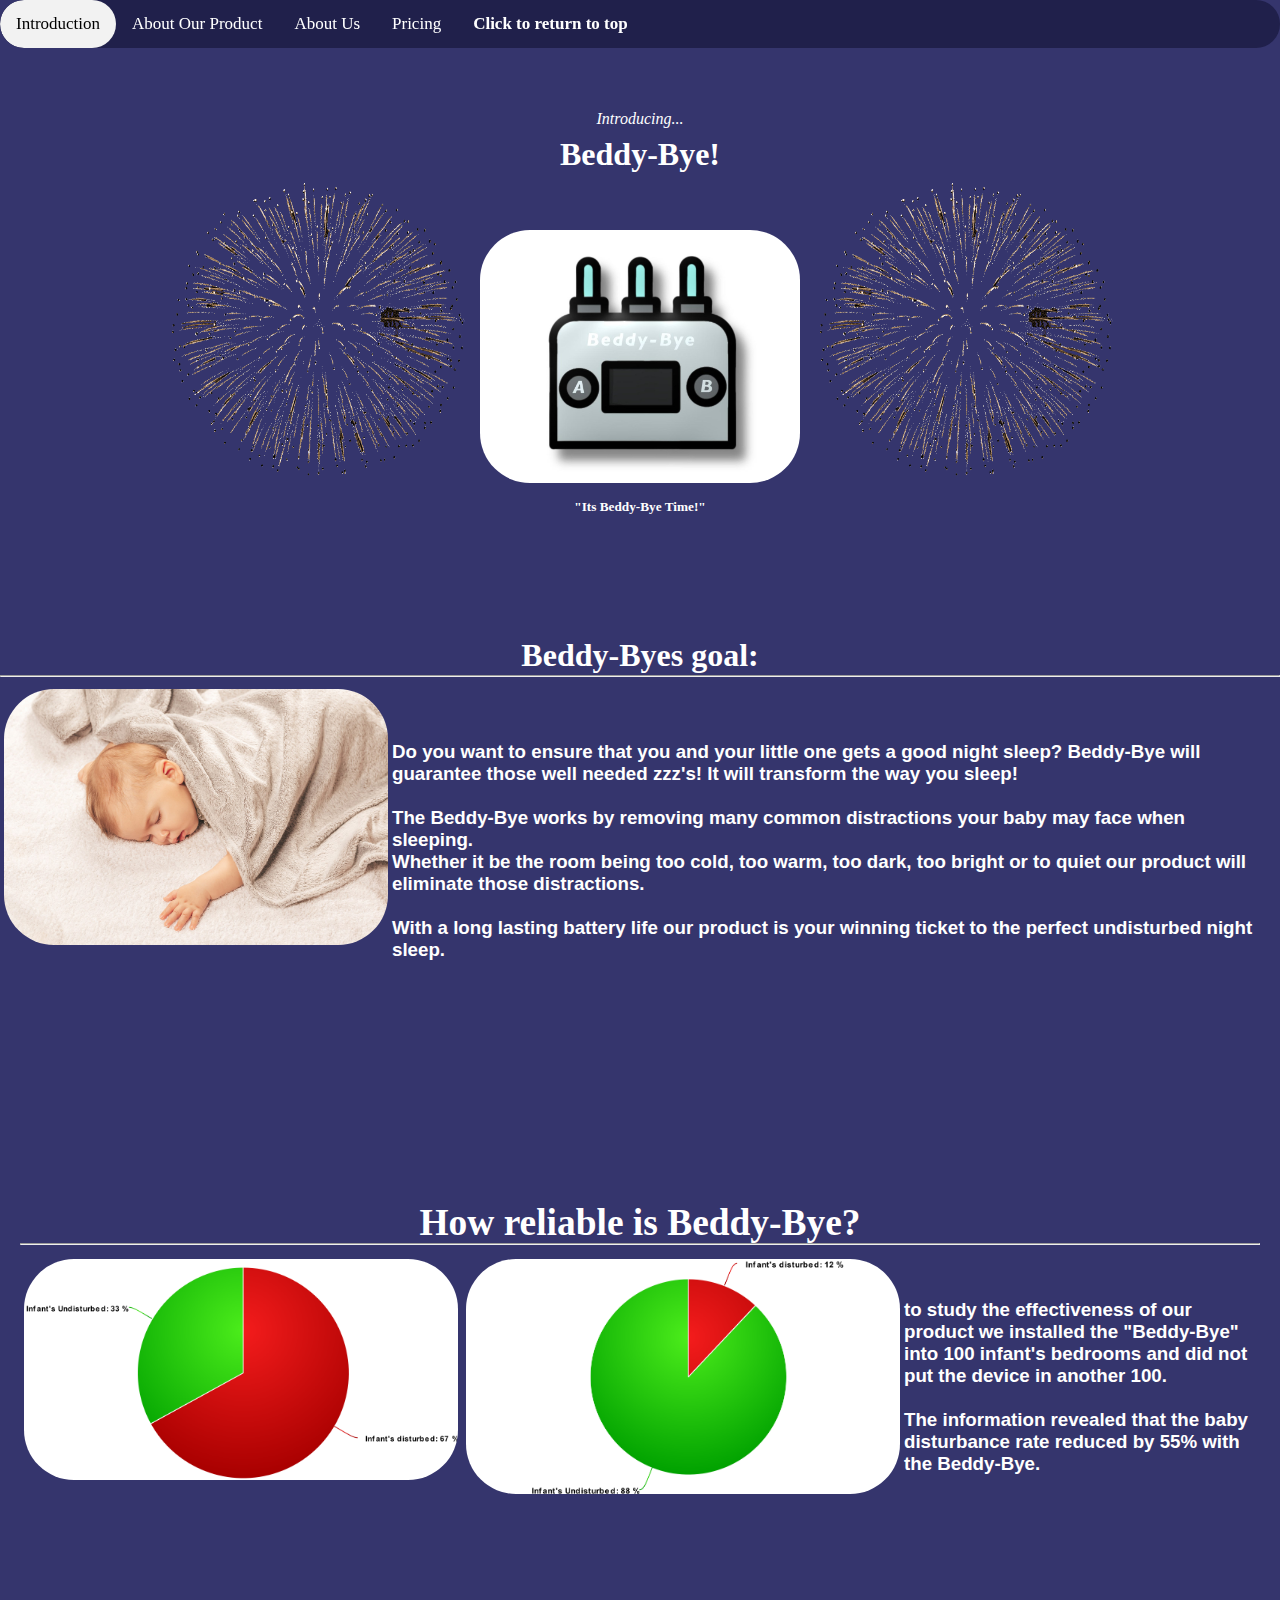
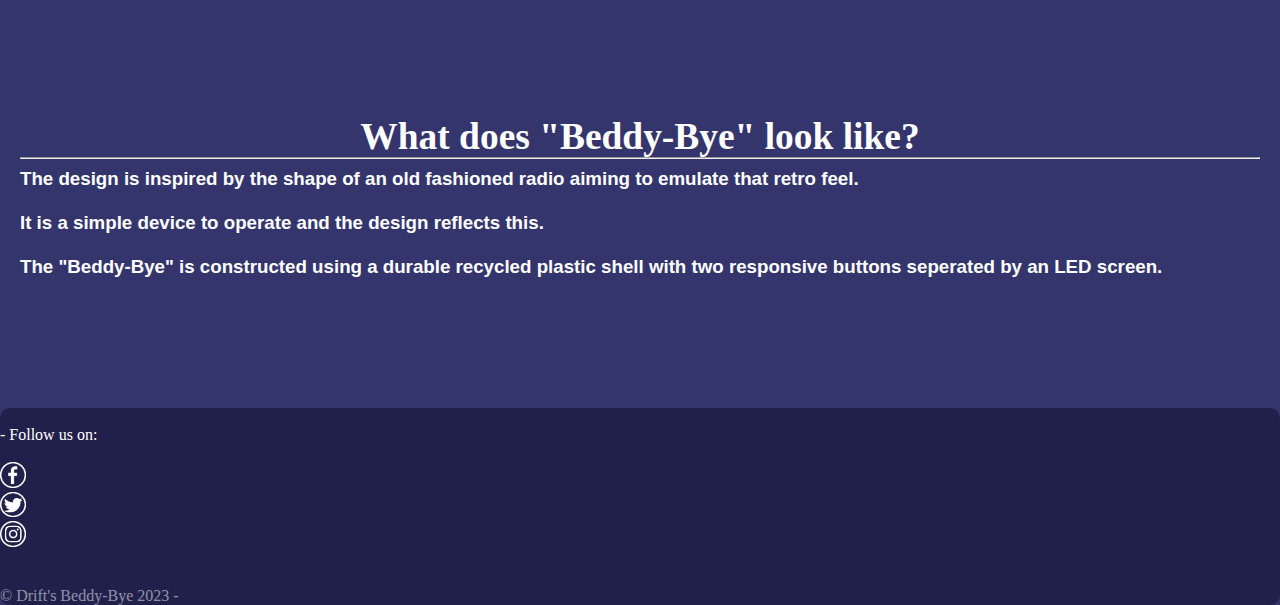
==== index.html @ bd8c77e2 "fixed capitalisation :)" ====
<!DOCTYPE html>
<!--    
    Beddy-Bye Product Website   
-->
<html lang="en">
    <head>
        <meta charset = "utf-8"/>
        <meta name = "description"  content = "This is an example"/>
        <meta name = "keywords"     content = "html5, test webpage"/>

        <title>My Website</title>
        
        <style>

        </style>
        
        <link rel="stylesheet" href="style/stylus.css">
    </head>

    <body>

        <header>

            <!--Navigation Bar-->
            <div class="navbar">
                    <a id="onPage" href="index.html">Introduction</a>
                    <a href="index_2.html">About Our Product</a>
                    <a href="index_3.html">About Us</a>
                    <a href="index_4.html">Pricing</a>
                    <b><a href="#Return to top">Click to return to top</a></b>
            </div>

            <!--Navigation Bar "Return To Top brings user to this point"-->
            <h1 id="Return to top"></h1>

        </header>

        <main>

            <br /><br /><br />

            <center>
                <p>
                    <Italic>Introducing...</Italic>
                    <h1>Beddy-Bye!</h1>
                </p>
                <img id="image" src="images/Fireworks.gif" width="25%">     <img id="image" src="images/Product.jpg" width="25%">       <img id="image" src="images/Fireworks.gif" width="25%">

                <h5>"Its Beddy-Bye Time!"</h5>

                <br /><br /><br /><br /><br /><br />

                <h1><b>Beddy-Byes goal:</b></h1>

            </center>

            <hr />

            <img id="Image_In_Line" src="images/Baby_Asleep.jpg" width="30%">

            <br /><br />

            <h3>
                Do you want to ensure that you and your little one gets a good night sleep? Beddy-Bye will guarantee those well needed zzz's! It will transform the way you sleep!

                <br /> <br />

                The Beddy-Bye works by removing many common distractions your baby may face when sleeping. <br /> Whether it be the room being too cold, too warm, too dark, too bright or to quiet our product will eliminate those distractions.

                <br /> <br />

                With a long lasting battery life our product is your winning ticket to the perfect undisturbed night sleep.

                <br /> <br /> <br /> <br /> <br /> <br /> <br /><br /><br /><br /><br /><br />


                <center>
                    <h1><b>How reliable is Beddy-Bye?</b></h1>
                </center>

                <hr />

                <img id="Image_In_Line" src="images/pieChart without BB.png" width="35%"> <img id="Image_In_Line" src="images/pieChart with BB.png" width="35%">

                <br /> <br />

                to study the effectiveness of our product we installed the "Beddy-Bye" into 100 infant's bedrooms and did not put the device in another 100.

                <br /> <br />

                The information revealed that the baby disturbance rate reduced by 55% with the Beddy-Bye.

                <br /> <br /> <br /> <br /> <br /> <br /> <br /><br /><br /><br /><br /><br />

                <center>
                    <h1>What does "Beddy-Bye" look like?</h1>
                </center>

                <hr />

                The design is inspired by the shape of an old fashioned radio aiming to emulate that retro feel.
                <br /> <br />
                It is a simple device to operate and the design reflects this.
                <br /> <br />
                The "Beddy-Bye" is constructed using a durable recycled plastic shell with two responsive buttons seperated by an LED screen.

                <br /><br /><br /><br /><br /><br />

            </h3>

        </main>

        <footer>
            <br />
            <FooterText>
                - Follow us on:

                <br /><br />

                <a href="https://facebook.com/"><div title="Facebook"> <img src="images/Facebook_Icon.png" width="2%"> </div> </a>
                <a href="https://Twitter.com/"><div title="Twitter"> <img src="images/Twitter_Icon.png" width="2%"> </div> </a>
                <a href="https://Instagram.com/"><div title="Instagram"> <img src="images/Instagram_Icon.png" width="2%"> </div> </a>
            </FooterText>

            <br /> <br />

            <FooterText id="copyright">&copy; Drift's Beddy-Bye 2023 -</FooterText>
        </footer>

    </body>
</html>
---- style/stylus.css ----
/***************************************************/
/* General */
/***************************************************/

body {
    background-color: #35356d;
    display: block;
    margin: 0px;
}       /* The background of the website. */

h1 {
    color: white;
    line-height: 0px;
    margin: 10px;
    padding: 10px;
    font-family: Bahnschrift;
}       /* Mainly used for titles */

h3 {
    color: white;
    margin: 10px;
    padding: 10px;
    font-family: Arial;
}       /* Majority of content is written in this font size */

h5 {
    color: white;
    line-height: 0px;
    margin: 10px;
    padding: 10px;
    font-family: Bahnschrift;
}       /* For very small text */

#image {
    border-radius: 50px;
}       /* Used on images to make the borders softer*/

/***************************************************/
/* Footer */
/***************************************************/

FooterText {
    color: white;
}       /* Colour of the text in the footer */

footer {
    background-color: #20204b;
    border-radius: 10px;

}       /* The footer's background colour and style */

#copyright {
    color: white;
    opacity: 50%;
}       /* Prints a copyright logo on the site */

/***************************************************/
/* Navigation Bar */
/***************************************************/

.navbar {
    overflow: hidden;
    background-color: #20204b;
    position: fixed;
    top: 0;
    width: 100%;
    border-radius: 25px;
    z-index: 1;
}       /* Navigation bar's background that holds links to different pages of the website. */

.navbar a {
        float: left;
        display: block;
        color: #f2f2f2;
        padding: 14px 16px;
        text-decoration: none;
        font-size: 17px;
        border-radius: 50px;
    }       /* Allows the text in the nav bar to be presented more neatly. */

.navbar a:hover {
            background: #060636;
            color: #f2f2f2;
            border-radius: 50px;
        }       /* When the mouse hovers over a link in the Nav Bar it darkens the link showing it can be clicked. */

#onPage {
    background: #f2f2f2;
    color: black;
}       /* Used to show what page the user is on by surrounding the link in the nav bar in a white box. */

/***************************************************/
/* Other */
/***************************************************/

a:link, a:visited{

    color: white;

}       /* Allows links to appear white */

#Image_In_Line {
    margin: 4px;
    float: left;
    border-radius: 50px;
}       /* Allows an image to be on the same line as text */

Italic {
    color: white;
    font-style: italic;
    line-height: 2px;
    margin: 10px;
    padding: 10px;
}       /* Used to make text in italics */
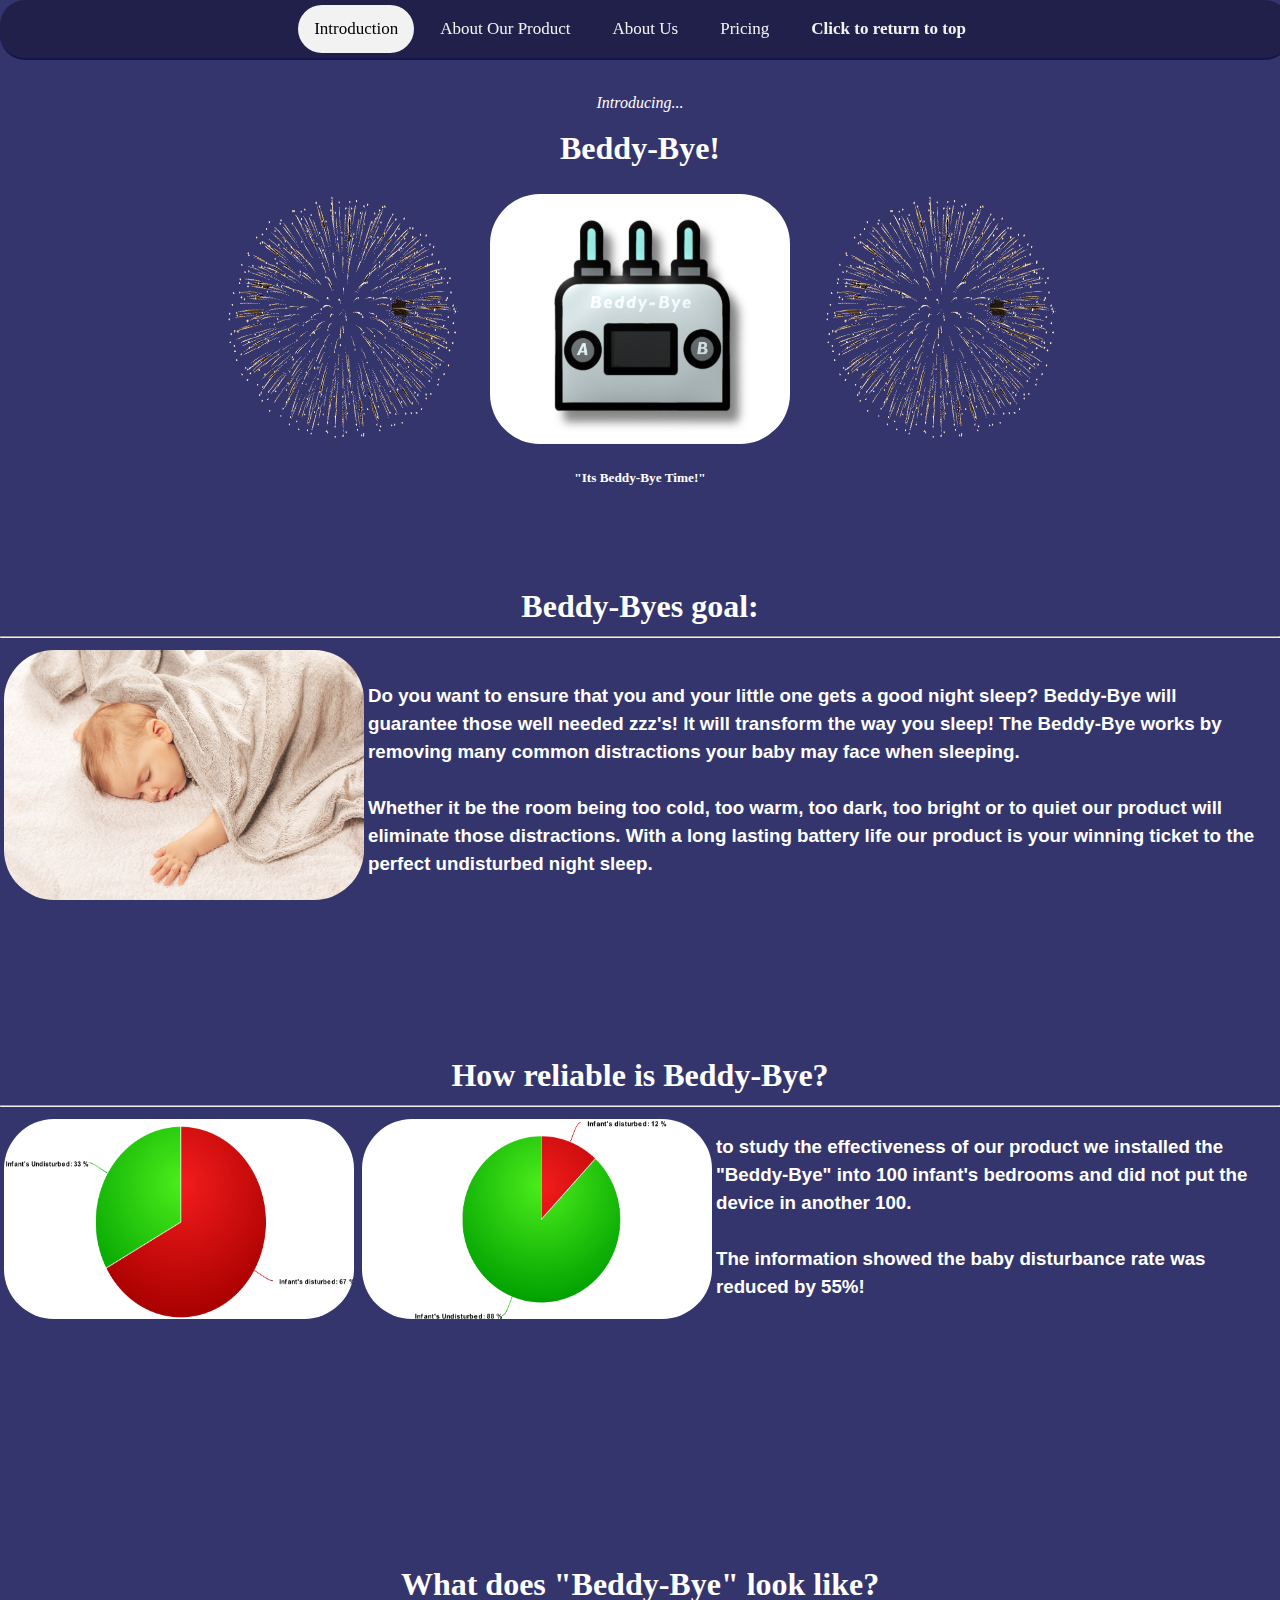
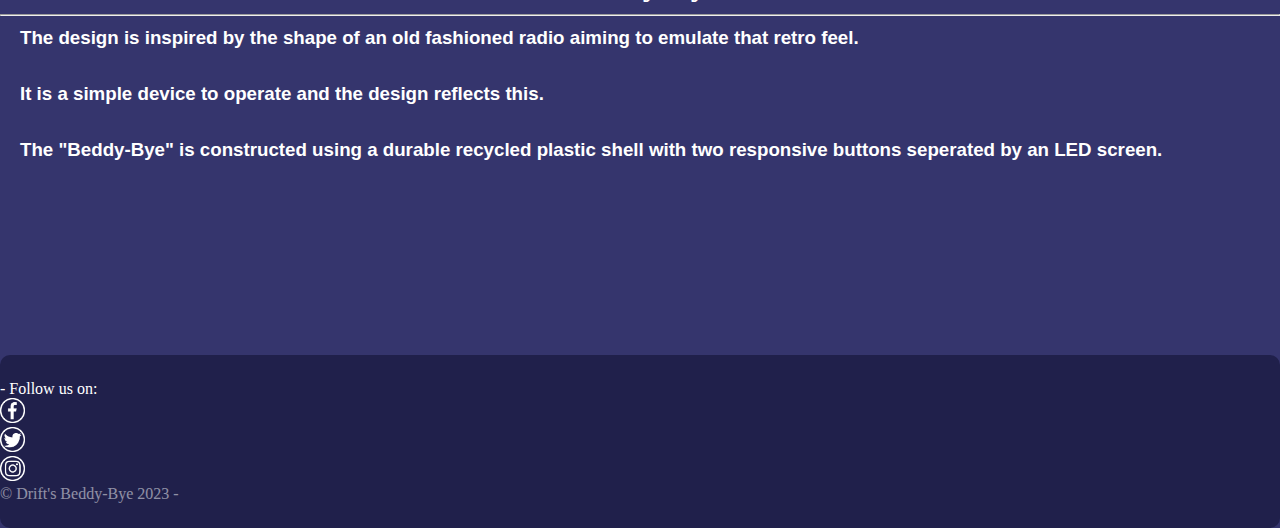
==== commit 9c8fb978: "OMEGA CHANGES" ====
--- a/index.html
+++ b/index.html
@@ -3,23 +3,59 @@
     Beddy-Bye Product Website   
 -->
 <html lang="en">
-    <head>
-        <meta charset = "utf-8"/>
-        <meta name = "description"  content = "This is an example"/>
-        <meta name = "keywords"     content = "html5, test webpage"/>
-
-        <title>My Website</title>
-        
-        <style>
-
-        </style>
-        
-        <link rel="stylesheet" href="style/stylus.css">
-    </head>
+<head>
+
+
+
+    <meta charset="utf-8" />
+    <meta name="viewport" content="width=device-width, initial-scale=1.0" />
+    <meta name="keywords" content="html5, Beddy-Bye" />
+
+
+
+
+    <title>Beddy-Bye Official Website</title>
+
+
+
+
+    <style>
+
+        #Image_In_Line {
+            margin: 4px;
+            float: left;
+            border-radius: 50px;
+        }
+        /* Allows an image to be on the same line as text */
+
+        Italic {
+            color: white;
+            font-style: italic;
+            line-height: 2px;
+            margin: 10px;
+            padding: 10px;
+        }
+        /* Used to make text in italics */
+
+    </style>
+
+
+
+    <link rel="stylesheet" href="style/stylus.css">
+
+    <link rel="icon" href="images/favicon_io/favicon.ico">
+
+</head>
+
+
 
     <body>
 
+
+
         <header>
+
+
 
             <!--Navigation Bar-->
             <div class="navbar">
@@ -33,99 +69,167 @@
             <!--Navigation Bar "Return To Top brings user to this point"-->
             <h1 id="Return to top"></h1>
 
+
+
         </header>
 
+
+
         <main>
 
-            <br /><br /><br />
+
 
             <center>
+
+
+
+                <br />
+
+
+
                 <p>
                     <Italic>Introducing...</Italic>
+
                     <h1>Beddy-Bye!</h1>
                 </p>
-                <img id="image" src="images/Fireworks.gif" width="25%">     <img id="image" src="images/Product.jpg" width="25%">       <img id="image" src="images/Fireworks.gif" width="25%">
+
+            
+
+                <img id="image" src="images/Fireworks.gif" style="width:250px;height:250px;">     <img id="image" src="images/Product.jpg" style="width:300px;height:250px;">       <img id="image" src="images/Fireworks.gif" style="width:250px;height:250px;">
+
+
 
                 <h5>"Its Beddy-Bye Time!"</h5>
 
-                <br /><br /><br /><br /><br /><br />
+
+
+            </center>
+
+
+
+            <br /><br /><br /><br />
+
+
+
+            <p>
+
+
 
                 <h1><b>Beddy-Byes goal:</b></h1>
 
-            </center>
-
-            <hr />
-
-            <img id="Image_In_Line" src="images/Baby_Asleep.jpg" width="30%">
-
-            <br /><br />
-
-            <h3>
-                Do you want to ensure that you and your little one gets a good night sleep? Beddy-Bye will guarantee those well needed zzz's! It will transform the way you sleep!
+
+
+                <hr />
+
+
+
+                <img id="Image_In_Line" src="images/Baby_Asleep.jpg" style="width:360px;height:250px;">
+
+
+
+                <br /><br />
+
+
+
+                <h3>
+                
+                    Do you want to ensure that you and your little one gets a good night sleep? Beddy-Bye will guarantee those well needed zzz's! It will transform the way you sleep!
+
+
+                    The Beddy-Bye works by removing many common distractions your baby may face when sleeping. <br /><br /> Whether it be the room being too cold, too warm, too dark, too bright or to quiet our product will eliminate those distractions.
+
+
+                    With a long lasting battery life our product is your winning ticket to the perfect undisturbed night sleep.
+
+
+
+            </h3></p>
+
+
+
+            <br /><br /><br /><br /><br /><br /><br /><br />
+
+
+
+                <p>
+
+                     <h1><b>How reliable is Beddy-Bye?</b></h1>
+
+                <hr />
+
+
+
+                <img id="Image_In_Line" src="images/pieChart without BB.png" style="width:350px;height:200px;"> <img id="Image_In_Line" src="images/pieChart with BB.png" style="width:350px;height:200px;">
+
+
+
+                <br />
+
+
+
+                <h3>
+
+                to study the effectiveness of our product we installed the "Beddy-Bye" into 100 infant's bedrooms and did not put the device in another 100.
 
                 <br /> <br />
 
-                The Beddy-Bye works by removing many common distractions your baby may face when sleeping. <br /> Whether it be the room being too cold, too warm, too dark, too bright or to quiet our product will eliminate those distractions.
+                The information showed the baby disturbance rate was reduced by 55%!
 
                 <br /> <br />
 
-                With a long lasting battery life our product is your winning ticket to the perfect undisturbed night sleep.
-
-                <br /> <br /> <br /> <br /> <br /> <br /> <br /><br /><br /><br /><br /><br />
-
-
-                <center>
-                    <h1><b>How reliable is Beddy-Bye?</b></h1>
-                </center>
-
-                <hr />
-
-                <img id="Image_In_Line" src="images/pieChart without BB.png" width="35%"> <img id="Image_In_Line" src="images/pieChart with BB.png" width="35%">
-
-                <br /> <br />
-
-                to study the effectiveness of our product we installed the "Beddy-Bye" into 100 infant's bedrooms and did not put the device in another 100.
-
-                <br /> <br />
-
-                The information revealed that the baby disturbance rate reduced by 55% with the Beddy-Bye.
-
-                <br /> <br /> <br /> <br /> <br /> <br /> <br /><br /><br /><br /><br /><br />
+                <br /><br /><br /><br /><br /><br /><br /><br />
+
+                </h3>
+
+
 
                 <center>
                     <h1>What does "Beddy-Bye" look like?</h1>
                 </center>
+                
+                
 
                 <hr />
 
-                The design is inspired by the shape of an old fashioned radio aiming to emulate that retro feel.
-                <br /> <br />
-                It is a simple device to operate and the design reflects this.
-                <br /> <br />
-                The "Beddy-Bye" is constructed using a durable recycled plastic shell with two responsive buttons seperated by an LED screen.
-
-                <br /><br /><br /><br /><br /><br />
-
-            </h3>
+
+
+                <h3>
+
+                    The design is inspired by the shape of an old fashioned radio aiming to emulate that retro feel.
+                    <br /> <br />
+                    It is a simple device to operate and the design reflects this.
+                    <br /> <br />
+                    The "Beddy-Bye" is constructed using a durable recycled plastic shell with two responsive buttons seperated by an LED screen.
+
+                    <br /><br /><br /><br /><br /><br />
+
+                </h3></p>
+
+
 
         </main>
 
         <footer>
-            <br />
+
+
+
             <FooterText>
                 - Follow us on:
 
-                <br /><br />
-
-                <a href="https://facebook.com/"><div title="Facebook"> <img src="images/Facebook_Icon.png" width="2%"> </div> </a>
-                <a href="https://Twitter.com/"><div title="Twitter"> <img src="images/Twitter_Icon.png" width="2%"> </div> </a>
-                <a href="https://Instagram.com/"><div title="Instagram"> <img src="images/Instagram_Icon.png" width="2%"> </div> </a>
+
+                <a href="https://facebook.com/"><div title="Facebook"> <img src="images/Facebook_Icon.png" style="width:25px;height:25px;"> </div> </a>
+                <a href="https://Twitter.com/"><div title="Twitter"> <img src="images/Twitter_Icon.png" style="width:25px;height:25px;"> </div> </a>
+                <a href="https://Instagram.com/"><div title="Instagram"> <img src="images/Instagram_Icon.png" style="width:25px;height:25px;"> </div> </a>
             </FooterText>
 
-            <br /> <br />
 
             <FooterText id="copyright">&copy; Drift's Beddy-Bye 2023 -</FooterText>
         </footer>
 
+
+
     </body>
-</html>
+
+
+
+</html>--- a/style/stylus.css
+++ b/style/stylus.css
@@ -5,22 +5,26 @@
 body {
     background-color: #35356d;
     display: block;
-    margin: 0px;
+    padding: 0;
+    margin: 0;
+    border: 0;
 }       /* The background of the website. */
 
 h1 {
     color: white;
     line-height: 0px;
-    margin: 10px;
-    padding: 10px;
     font-family: Bahnschrift;
+    margin: 10px 0;
+    padding: 20px 0;
+    text-align: center;
 }       /* Mainly used for titles */
 
 h3 {
     color: white;
-    margin: 10px;
-    padding: 10px;
     font-family: Arial;
+    margin: 0;
+    padding: 0 20px;
+    line-height: 1.5;
 }       /* Majority of content is written in this font size */
 
 h5 {
@@ -33,10 +37,11 @@
 
 #image {
     border-radius: 50px;
+    margin: 10px;
 }       /* Used on images to make the borders softer*/
 
 /***************************************************/
-/* Footer */
+/* Footer Content */
 /***************************************************/
 
 FooterText {
@@ -46,7 +51,8 @@
 footer {
     background-color: #20204b;
     border-radius: 10px;
-
+    padding: 25px 0;
+    margin-top: 50px;
 }       /* The footer's background colour and style */
 
 #copyright {
@@ -55,20 +61,25 @@
 }       /* Prints a copyright logo on the site */
 
 /***************************************************/
-/* Navigation Bar */
+/* Navigation Bar Content */
 /***************************************************/
 
 .navbar {
     overflow: hidden;
+    display: flex; /* use flexbox to center the items inside of the navigation bar */
+    justify-content: center;
     background-color: #20204b;
     position: fixed;
     top: 0;
     width: 100%;
     border-radius: 25px;
     z-index: 1;
+    border-bottom: 2px solid #14154c;
+    padding: 5px;
+    margin-bottom: 10px;
 }       /* Navigation bar's background that holds links to different pages of the website. */
 
-.navbar a {
+    .navbar a {
         float: left;
         display: block;
         color: #f2f2f2;
@@ -76,6 +87,7 @@
         text-decoration: none;
         font-size: 17px;
         border-radius: 50px;
+        margin-right: 10px;
     }       /* Allows the text in the nav bar to be presented more neatly. */
 
 .navbar a:hover {
@@ -90,26 +102,5 @@
 }       /* Used to show what page the user is on by surrounding the link in the nav bar in a white box. */
 
 /***************************************************/
-/* Other */
-/***************************************************/
-
-a:link, a:visited{
-
-    color: white;
-
-}       /* Allows links to appear white */
-
-#Image_In_Line {
-    margin: 4px;
-    float: left;
-    border-radius: 50px;
-}       /* Allows an image to be on the same line as text */
-
-Italic {
-    color: white;
-    font-style: italic;
-    line-height: 2px;
-    margin: 10px;
-    padding: 10px;
-}       /* Used to make text in italics */
-
+/*                E N D  O F  F I L E              */
+/***************************************************/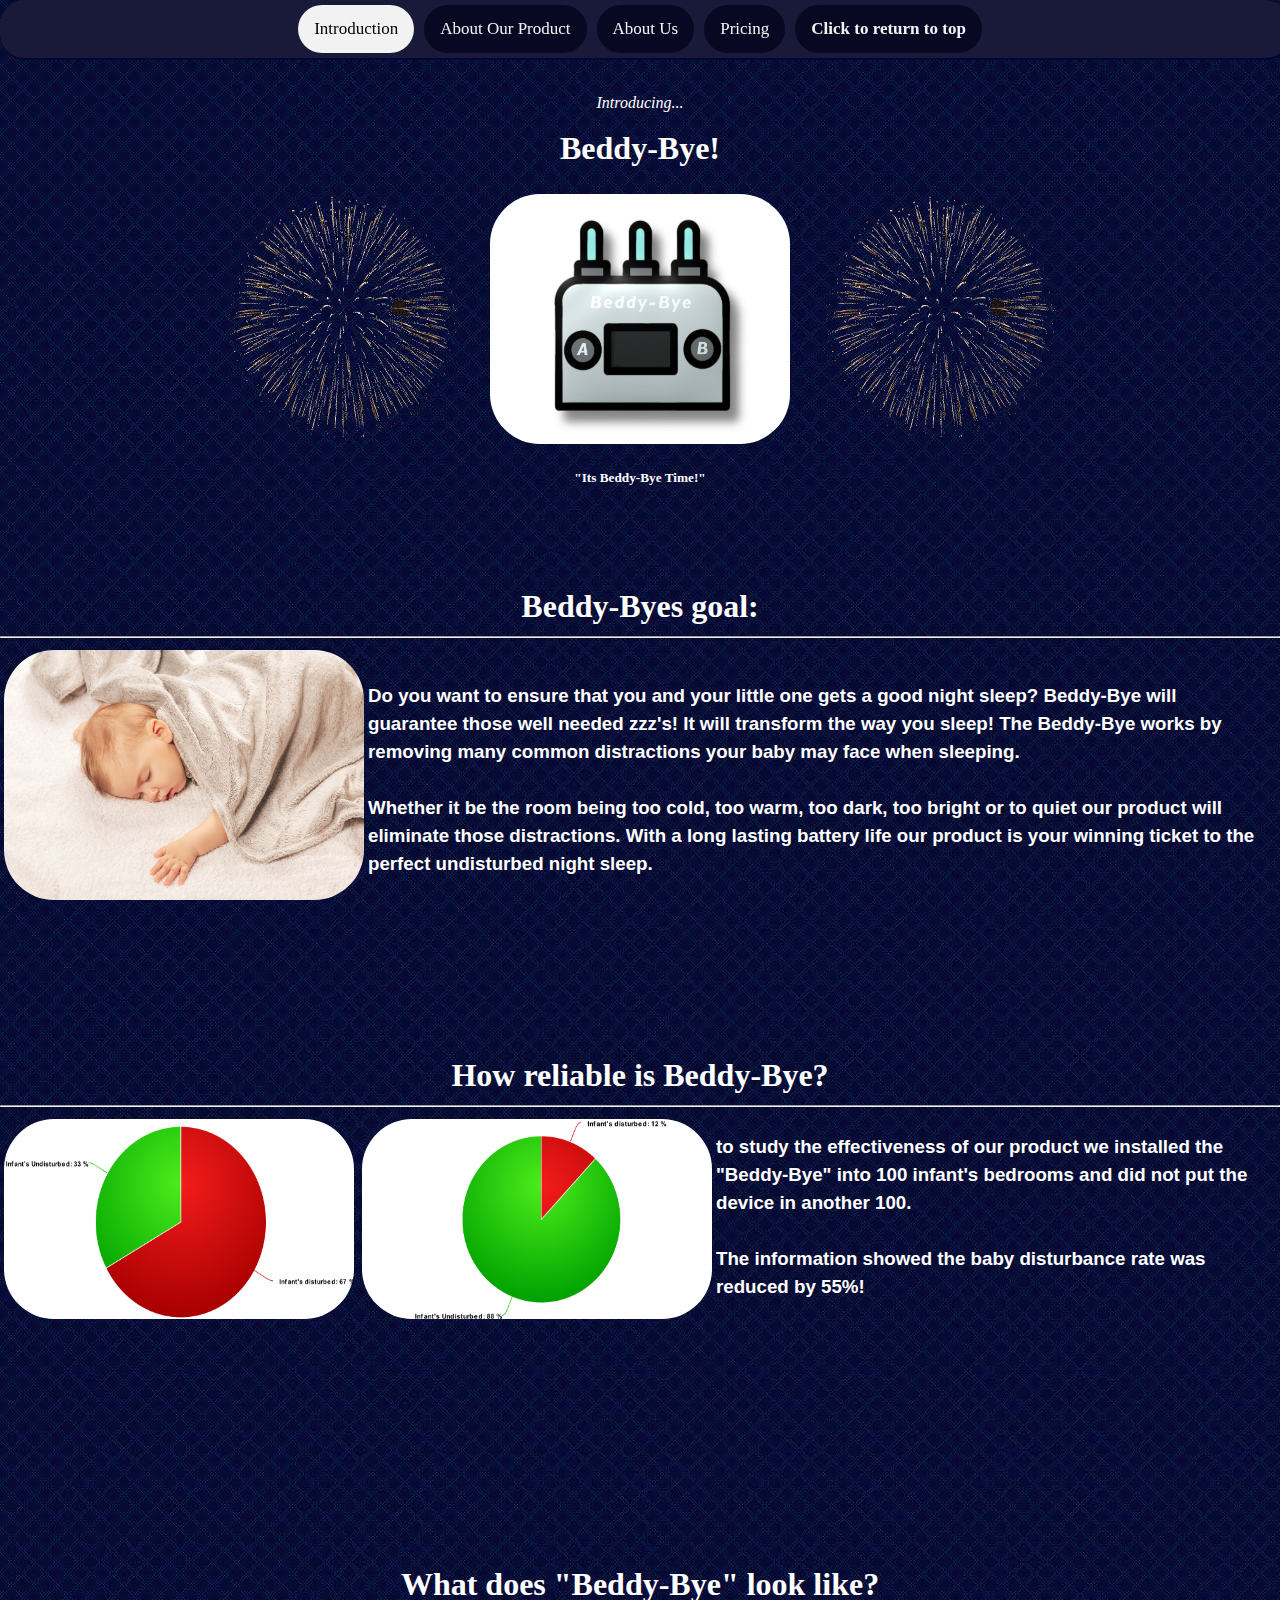
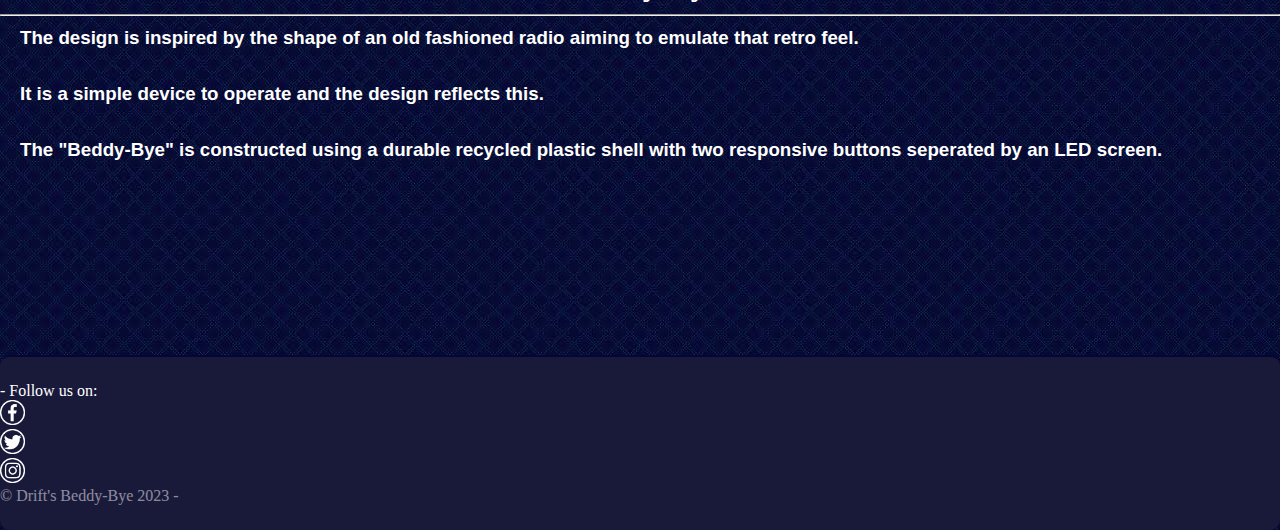
==== commit 95b59e67: "BACKGROUNDS" ====
--- a/index.html
+++ b/index.html
@@ -15,8 +15,6 @@
 
 
     <title>Beddy-Bye Official Website</title>
-
-
 
 
     <style>
@@ -49,186 +47,186 @@
 
 
 
-    <body>
-
-
-
-        <header>
-
-
-
-            <!--Navigation Bar-->
-            <div class="navbar">
-                    <a id="onPage" href="index.html">Introduction</a>
-                    <a href="index_2.html">About Our Product</a>
-                    <a href="index_3.html">About Us</a>
-                    <a href="index_4.html">Pricing</a>
-                    <b><a href="#Return to top">Click to return to top</a></b>
-            </div>
-
-            <!--Navigation Bar "Return To Top brings user to this point"-->
-            <h1 id="Return to top"></h1>
-
-
-
-        </header>
-
-
-
-        <main>
+<body>
+
+    
+
+    <header>
+
+
+
+        <!--Navigation Bar-->
+        <div class="navbar">
+            <a id="onPage" href="index.html">Introduction</a>
+            <a href="index_2.html">About Our Product</a>
+            <a href="index_3.html">About Us</a>
+            <a href="index_4.html">Pricing</a>
+            <b><a href="#Return to top">Click to return to top</a></b>
+        </div>
+
+        <!--Navigation Bar "Return To Top brings user to this point"-->
+        <h1 id="Return to top"></h1>
+
+
+
+    </header>
+
+
+
+    <main>
+
+
+
+        <center>
+
+
+
+            <br />
+
+
+
+            <p>
+                <Italic>Introducing...</Italic>
+
+                <h1>Beddy-Bye!</h1>
+            </p>
+
+
+
+            <img id="image" src="images/Fireworks.gif" style="width:250px;height:250px;">     <img id="image" src="images/Product.jpg" style="width:300px;height:250px;">       <img id="image" src="images/Fireworks.gif" style="width:250px;height:250px;">
+
+
+
+            <h5>"Its Beddy-Bye Time!"</h5>
+
+
+
+        </center>
+
+
+
+        <br /><br /><br /><br />
+
+
+
+        <p>
+
+
+
+            <h1><b>Beddy-Byes goal:</b></h1>
+
+
+
+            <hr />
+
+
+
+            <img id="Image_In_Line" src="images/Baby_Asleep.jpg" style="width:360px;height:250px;">
+
+
+
+            <br /><br />
+
+
+
+            <h3>
+
+                Do you want to ensure that you and your little one gets a good night sleep? Beddy-Bye will guarantee those well needed zzz's! It will transform the way you sleep!
+
+
+                The Beddy-Bye works by removing many common distractions your baby may face when sleeping. <br /><br /> Whether it be the room being too cold, too warm, too dark, too bright or to quiet our product will eliminate those distractions.
+
+
+                With a long lasting battery life our product is your winning ticket to the perfect undisturbed night sleep.
+
+
+
+            </h3>
+        </p>
+
+
+
+        <br /><br /><br /><br /><br /><br /><br /><br />
+
+
+
+        <p>
+
+            <h1><b>How reliable is Beddy-Bye?</b></h1>
+
+            <hr />
+
+
+
+            <img id="Image_In_Line" src="images/pieChart without BB.png" style="width:350px;height:200px;"> <img id="Image_In_Line" src="images/pieChart with BB.png" style="width:350px;height:200px;">
+
+
+
+            <br />
+
+
+
+            <h3>
+
+                to study the effectiveness of our product we installed the "Beddy-Bye" into 100 infant's bedrooms and did not put the device in another 100.
+
+                <br /> <br />
+
+                The information showed the baby disturbance rate was reduced by 55%!
+
+                <br /><br /><br /><br /><br /><br /><br /><br /><br /> <br />
+
+            </h3>
 
 
 
             <center>
-
-
-
-                <br />
-
-
-
-                <p>
-                    <Italic>Introducing...</Italic>
-
-                    <h1>Beddy-Bye!</h1>
-                </p>
-
-            
-
-                <img id="image" src="images/Fireworks.gif" style="width:250px;height:250px;">     <img id="image" src="images/Product.jpg" style="width:300px;height:250px;">       <img id="image" src="images/Fireworks.gif" style="width:250px;height:250px;">
-
-
-
-                <h5>"Its Beddy-Bye Time!"</h5>
-
-
-
+                <h1>What does "Beddy-Bye" look like?</h1>
             </center>
 
 
 
-            <br /><br /><br /><br />
-
-
-
-            <p>
-
-
-
-                <h1><b>Beddy-Byes goal:</b></h1>
-
-
-
-                <hr />
-
-
-
-                <img id="Image_In_Line" src="images/Baby_Asleep.jpg" style="width:360px;height:250px;">
-
-
-
-                <br /><br />
-
-
-
-                <h3>
-                
-                    Do you want to ensure that you and your little one gets a good night sleep? Beddy-Bye will guarantee those well needed zzz's! It will transform the way you sleep!
-
-
-                    The Beddy-Bye works by removing many common distractions your baby may face when sleeping. <br /><br /> Whether it be the room being too cold, too warm, too dark, too bright or to quiet our product will eliminate those distractions.
-
-
-                    With a long lasting battery life our product is your winning ticket to the perfect undisturbed night sleep.
-
-
-
-            </h3></p>
-
-
-
-            <br /><br /><br /><br /><br /><br /><br /><br />
-
-
-
-                <p>
-
-                     <h1><b>How reliable is Beddy-Bye?</b></h1>
-
-                <hr />
-
-
-
-                <img id="Image_In_Line" src="images/pieChart without BB.png" style="width:350px;height:200px;"> <img id="Image_In_Line" src="images/pieChart with BB.png" style="width:350px;height:200px;">
-
-
-
-                <br />
-
-
-
-                <h3>
-
-                to study the effectiveness of our product we installed the "Beddy-Bye" into 100 infant's bedrooms and did not put the device in another 100.
-
+            <hr />
+
+
+
+            <h3>
+
+                The design is inspired by the shape of an old fashioned radio aiming to emulate that retro feel.
                 <br /> <br />
-
-                The information showed the baby disturbance rate was reduced by 55%!
-
+                It is a simple device to operate and the design reflects this.
                 <br /> <br />
-
-                <br /><br /><br /><br /><br /><br /><br /><br />
-
-                </h3>
-
-
-
-                <center>
-                    <h1>What does "Beddy-Bye" look like?</h1>
-                </center>
-                
-                
-
-                <hr />
-
-
-
-                <h3>
-
-                    The design is inspired by the shape of an old fashioned radio aiming to emulate that retro feel.
-                    <br /> <br />
-                    It is a simple device to operate and the design reflects this.
-                    <br /> <br />
-                    The "Beddy-Bye" is constructed using a durable recycled plastic shell with two responsive buttons seperated by an LED screen.
-
-                    <br /><br /><br /><br /><br /><br />
-
-                </h3></p>
-
-
-
-        </main>
-
-        <footer>
-
-
-
-            <FooterText>
-                - Follow us on:
-
-
-                <a href="https://facebook.com/"><div title="Facebook"> <img src="images/Facebook_Icon.png" style="width:25px;height:25px;"> </div> </a>
-                <a href="https://Twitter.com/"><div title="Twitter"> <img src="images/Twitter_Icon.png" style="width:25px;height:25px;"> </div> </a>
-                <a href="https://Instagram.com/"><div title="Instagram"> <img src="images/Instagram_Icon.png" style="width:25px;height:25px;"> </div> </a>
-            </FooterText>
-
-
-            <FooterText id="copyright">&copy; Drift's Beddy-Bye 2023 -</FooterText>
-        </footer>
-
-
-
-    </body>
+                The "Beddy-Bye" is constructed using a durable recycled plastic shell with two responsive buttons seperated by an LED screen.
+
+                <br /><br /><br /><br /><br /><br />
+
+            </h3>
+        </p>
+
+
+
+    </main>
+
+    <footer>
+
+
+
+        <FooterText>
+            - Follow us on:
+
+
+            <a href="https://facebook.com/"><div title="Facebook"> <img src="images/Facebook_Icon.png" style="width:25px;height:25px;"> </div> </a>
+            <a href="https://Twitter.com/"><div title="Twitter"> <img src="images/Twitter_Icon.png" style="width:25px;height:25px;"> </div> </a>
+            <a href="https://Instagram.com/"><div title="Instagram"> <img src="images/Instagram_Icon.png" style="width:25px;height:25px;"> </div> </a>
+        </FooterText>
+
+
+        <FooterText id="copyright">&copy; Drift's Beddy-Bye 2023 -</FooterText>
+    </footer>
+
+
+
+</body>
 
 
 
--- a/style/stylus.css
+++ b/style/stylus.css
@@ -3,9 +3,8 @@
 /***************************************************/
 
 body {
-    background-color: #35356d;
-    display: block;
-    padding: 0;
+    background-image: url("../images/background.jpeg");
+    background-color: #060636;
     margin: 0;
     border: 0;
 }       /* The background of the website. */
@@ -49,7 +48,8 @@
 }       /* Colour of the text in the footer */
 
 footer {
-    background-color: #20204b;
+    background-color: #19193a;
+    border-top: 2px solid #060636;
     border-radius: 10px;
     padding: 25px 0;
     margin-top: 50px;
@@ -68,19 +68,20 @@
     overflow: hidden;
     display: flex; /* use flexbox to center the items inside of the navigation bar */
     justify-content: center;
-    background-color: #20204b;
+    background-color: #19193a;
     position: fixed;
     top: 0;
     width: 100%;
     border-radius: 25px;
     z-index: 1;
-    border-bottom: 2px solid #14154c;
+    border-bottom: 2px solid #060636;
     padding: 5px;
     margin-bottom: 10px;
 }       /* Navigation bar's background that holds links to different pages of the website. */
 
     .navbar a {
         float: left;
+        background: #080823;
         display: block;
         color: #f2f2f2;
         padding: 14px 16px;
@@ -91,7 +92,7 @@
     }       /* Allows the text in the nav bar to be presented more neatly. */
 
 .navbar a:hover {
-            background: #060636;
+            background: #1a1a58;
             color: #f2f2f2;
             border-radius: 50px;
         }       /* When the mouse hovers over a link in the Nav Bar it darkens the link showing it can be clicked. */
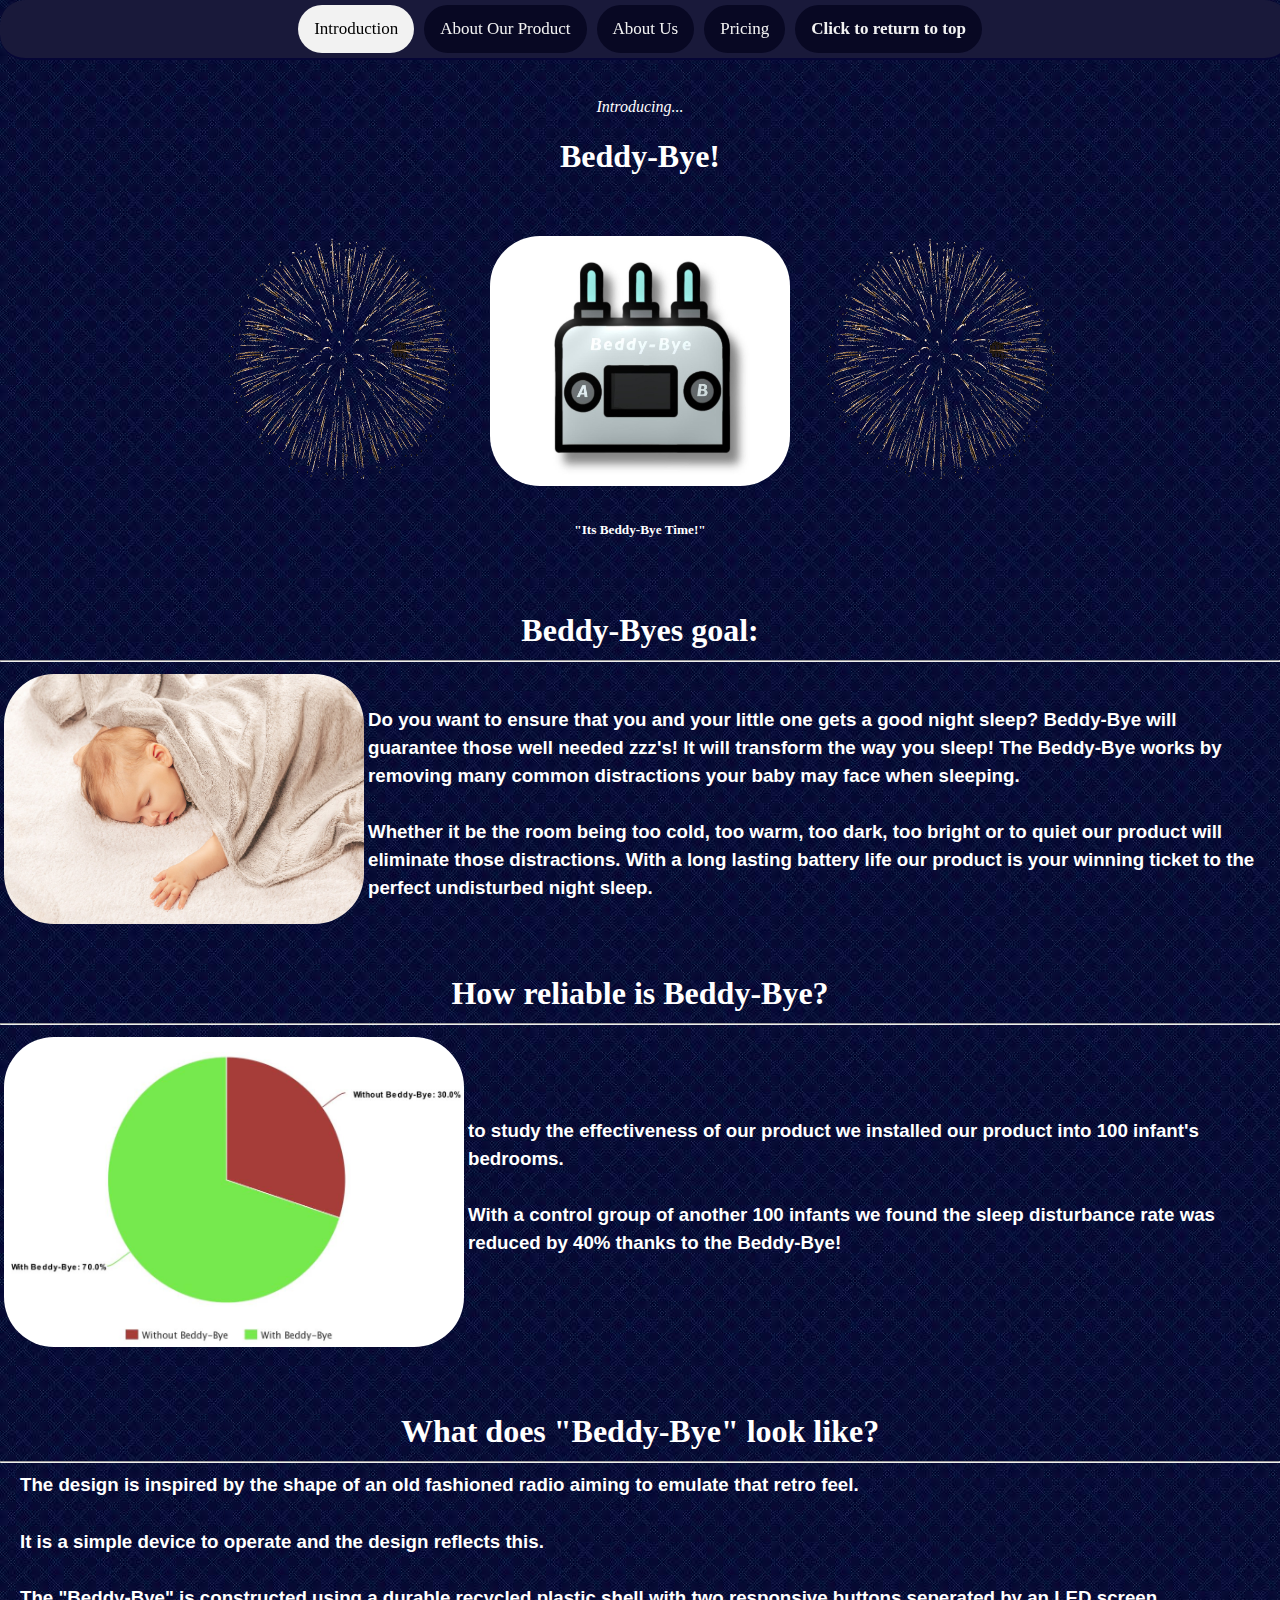
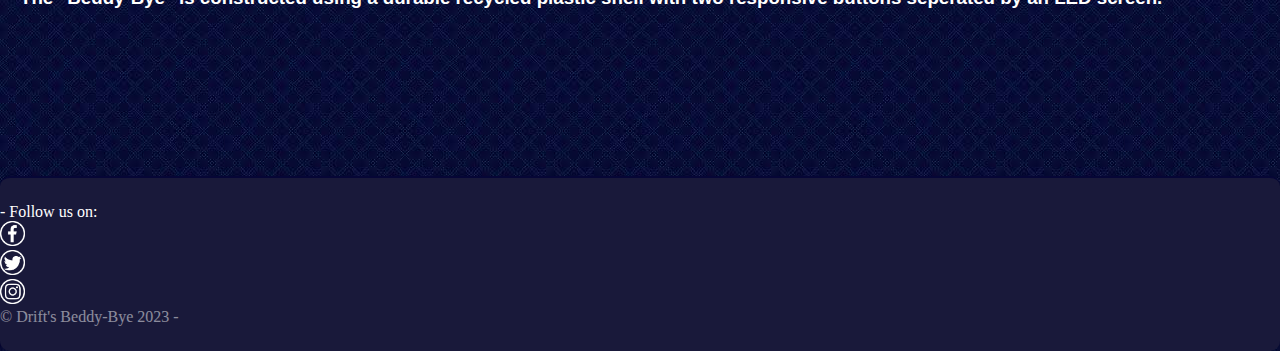
==== commit 07899910: "Major edits" ====
--- a/index.html
+++ b/index.html
@@ -92,42 +92,22 @@
             </p>
 
 
+            <p>
+                <img id="image" src="images/Fireworks.gif" style="width:250px;height:250px;">     <img id="image" src="images/Product.jpg" style="width:300px;height:250px;">       <img id="image" src="images/Fireworks.gif" style="width:250px;height:250px;">
 
-            <img id="image" src="images/Fireworks.gif" style="width:250px;height:250px;">     <img id="image" src="images/Product.jpg" style="width:300px;height:250px;">       <img id="image" src="images/Fireworks.gif" style="width:250px;height:250px;">
-
-
-
-            <h5>"Its Beddy-Bye Time!"</h5>
-
+                <h5>"Its Beddy-Bye Time!"</h5>
+            </p>
 
 
         </center>
 
-
-
-        <br /><br /><br /><br />
-
-
-
         <p>
-
-
-
             <h1><b>Beddy-Byes goal:</b></h1>
-
-
-
             <hr />
-
-
 
             <img id="Image_In_Line" src="images/Baby_Asleep.jpg" style="width:360px;height:250px;">
 
-
-
             <br /><br />
-
-
 
             <h3>
 
@@ -144,51 +124,34 @@
             </h3>
         </p>
 
-
-
-        <br /><br /><br /><br /><br /><br /><br /><br />
-
-
-
         <p>
-
             <h1><b>How reliable is Beddy-Bye?</b></h1>
 
             <hr />
 
-
-
-            <img id="Image_In_Line" src="images/pieChart without BB.png" style="width:350px;height:200px;"> <img id="Image_In_Line" src="images/pieChart with BB.png" style="width:350px;height:200px;">
-
-
-
-            <br />
-
-
+            <img id="Image_In_Line" src="images/Chart.jpeg" style="width:460px;height:310px;">
 
             <h3>
 
-                to study the effectiveness of our product we installed the "Beddy-Bye" into 100 infant's bedrooms and did not put the device in another 100.
+                <br /><br /><br />
+
+                to study the effectiveness of our product we installed our product into 100 infant's bedrooms.
 
                 <br /> <br />
 
-                The information showed the baby disturbance rate was reduced by 55%!
+                With a control group of another 100 infants we found the sleep disturbance rate was reduced by 40% thanks to the Beddy-Bye!
 
-                <br /><br /><br /><br /><br /><br /><br /><br /><br /> <br />
+                <br /><br /><br /><br />
 
             </h3>
+        </p>
 
-
-
+        <p>
             <center>
                 <h1>What does "Beddy-Bye" look like?</h1>
             </center>
 
-
-
             <hr />
-
-
 
             <h3>
 
@@ -198,7 +161,7 @@
                 <br /> <br />
                 The "Beddy-Bye" is constructed using a durable recycled plastic shell with two responsive buttons seperated by an LED screen.
 
-                <br /><br /><br /><br /><br /><br />
+                <br /><br /><br /><br />
 
             </h3>
         </p>
--- a/style/stylus.css
+++ b/style/stylus.css
@@ -38,6 +38,11 @@
     border-radius: 50px;
     margin: 10px;
 }       /* Used on images to make the borders softer*/
+
+p {
+    padding: 10px 0;
+    margin: 10px 0;
+}
 
 /***************************************************/
 /* Footer Content */
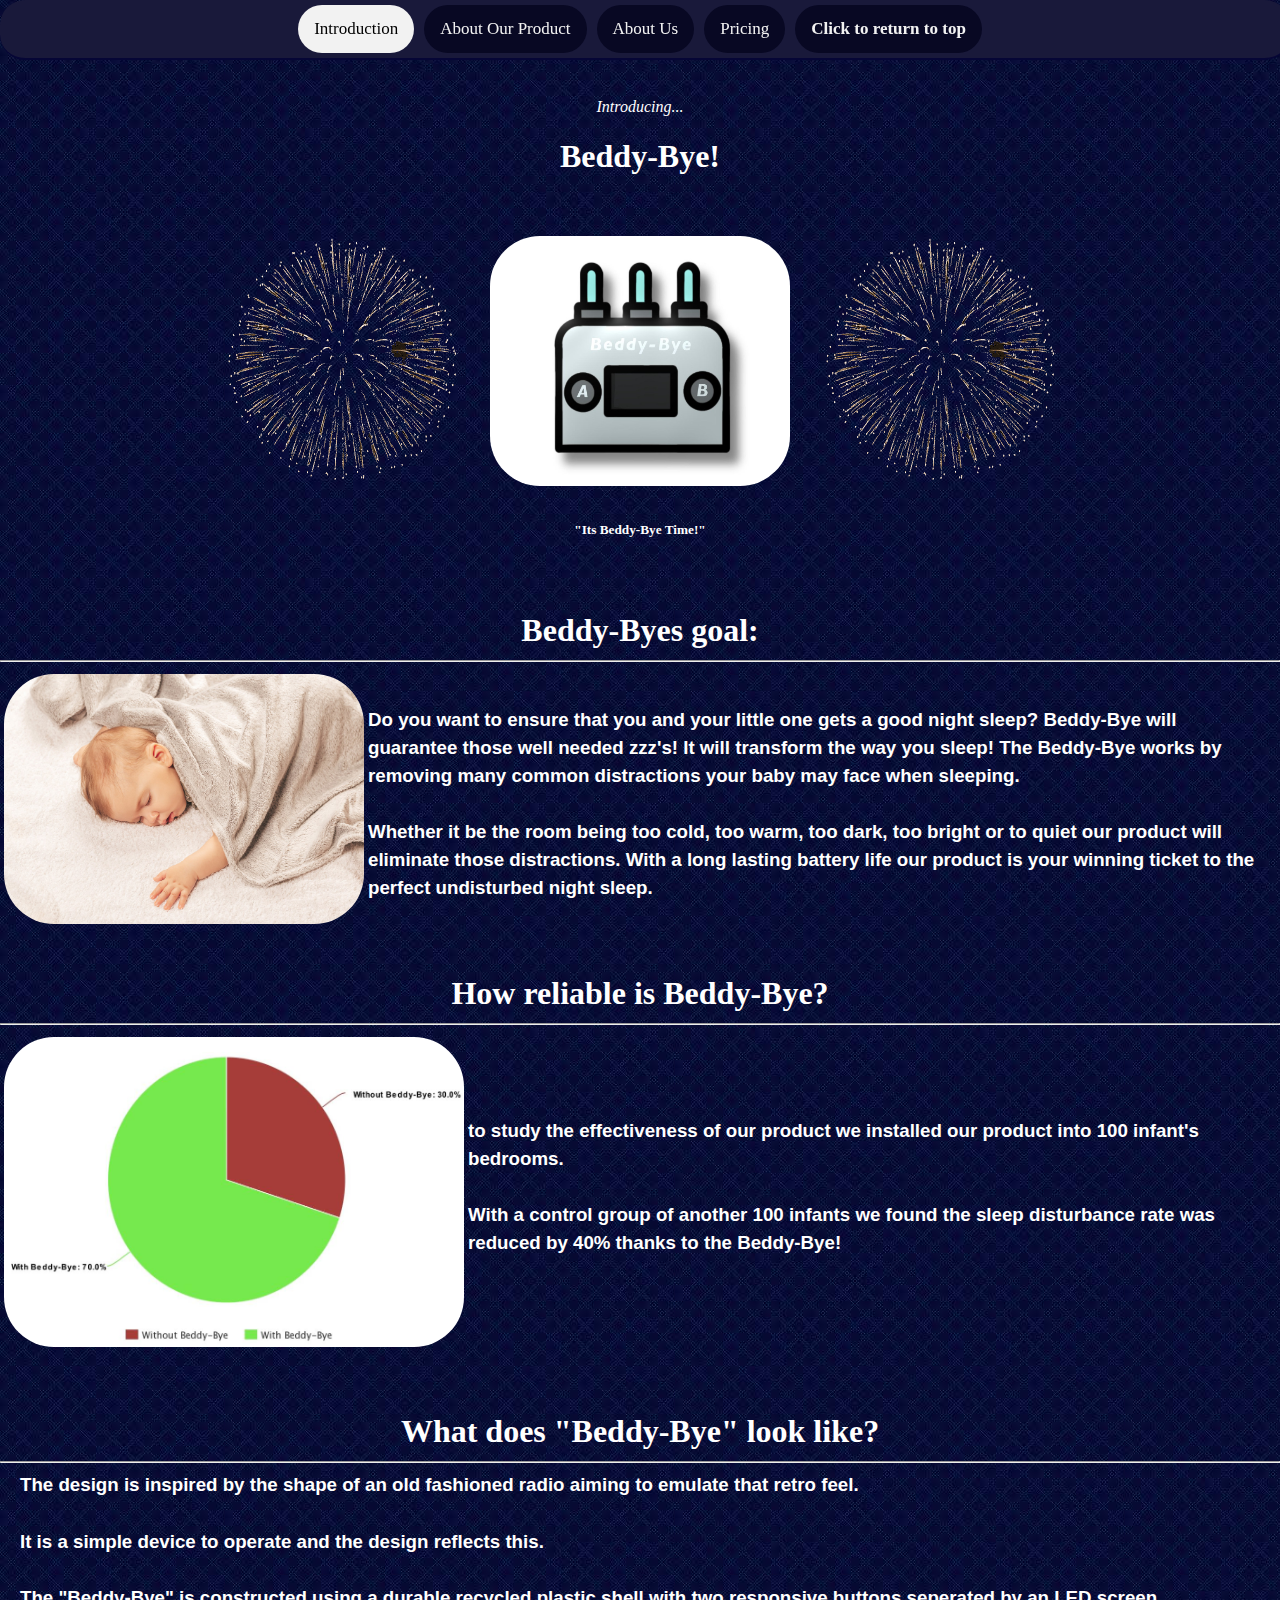
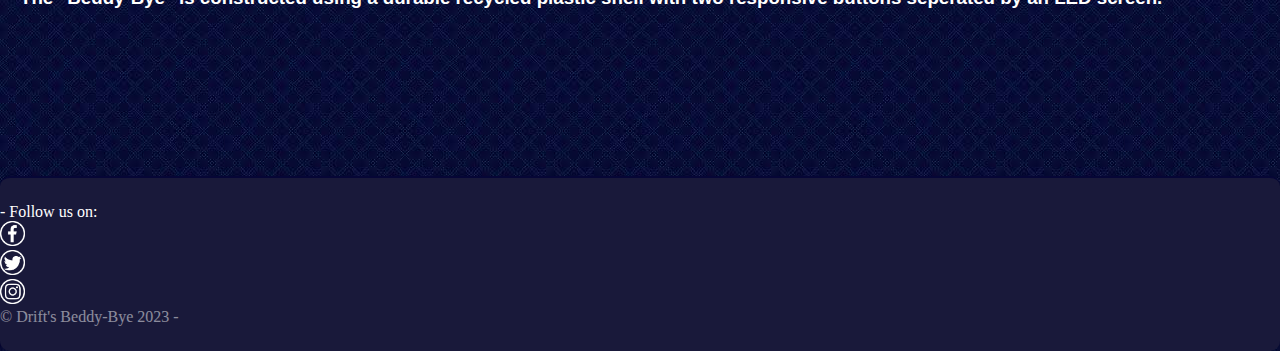
==== commit 860857e0: "Code clean up" ====
--- a/index.html
+++ b/index.html
@@ -54,7 +54,6 @@
     <header>
 
 
-
         <!--Navigation Bar-->
         <div class="navbar">
             <a id="onPage" href="index.html">Introduction</a>
@@ -66,7 +65,6 @@
 
         <!--Navigation Bar "Return To Top brings user to this point"-->
         <h1 id="Return to top"></h1>
-
 
 
     </header>
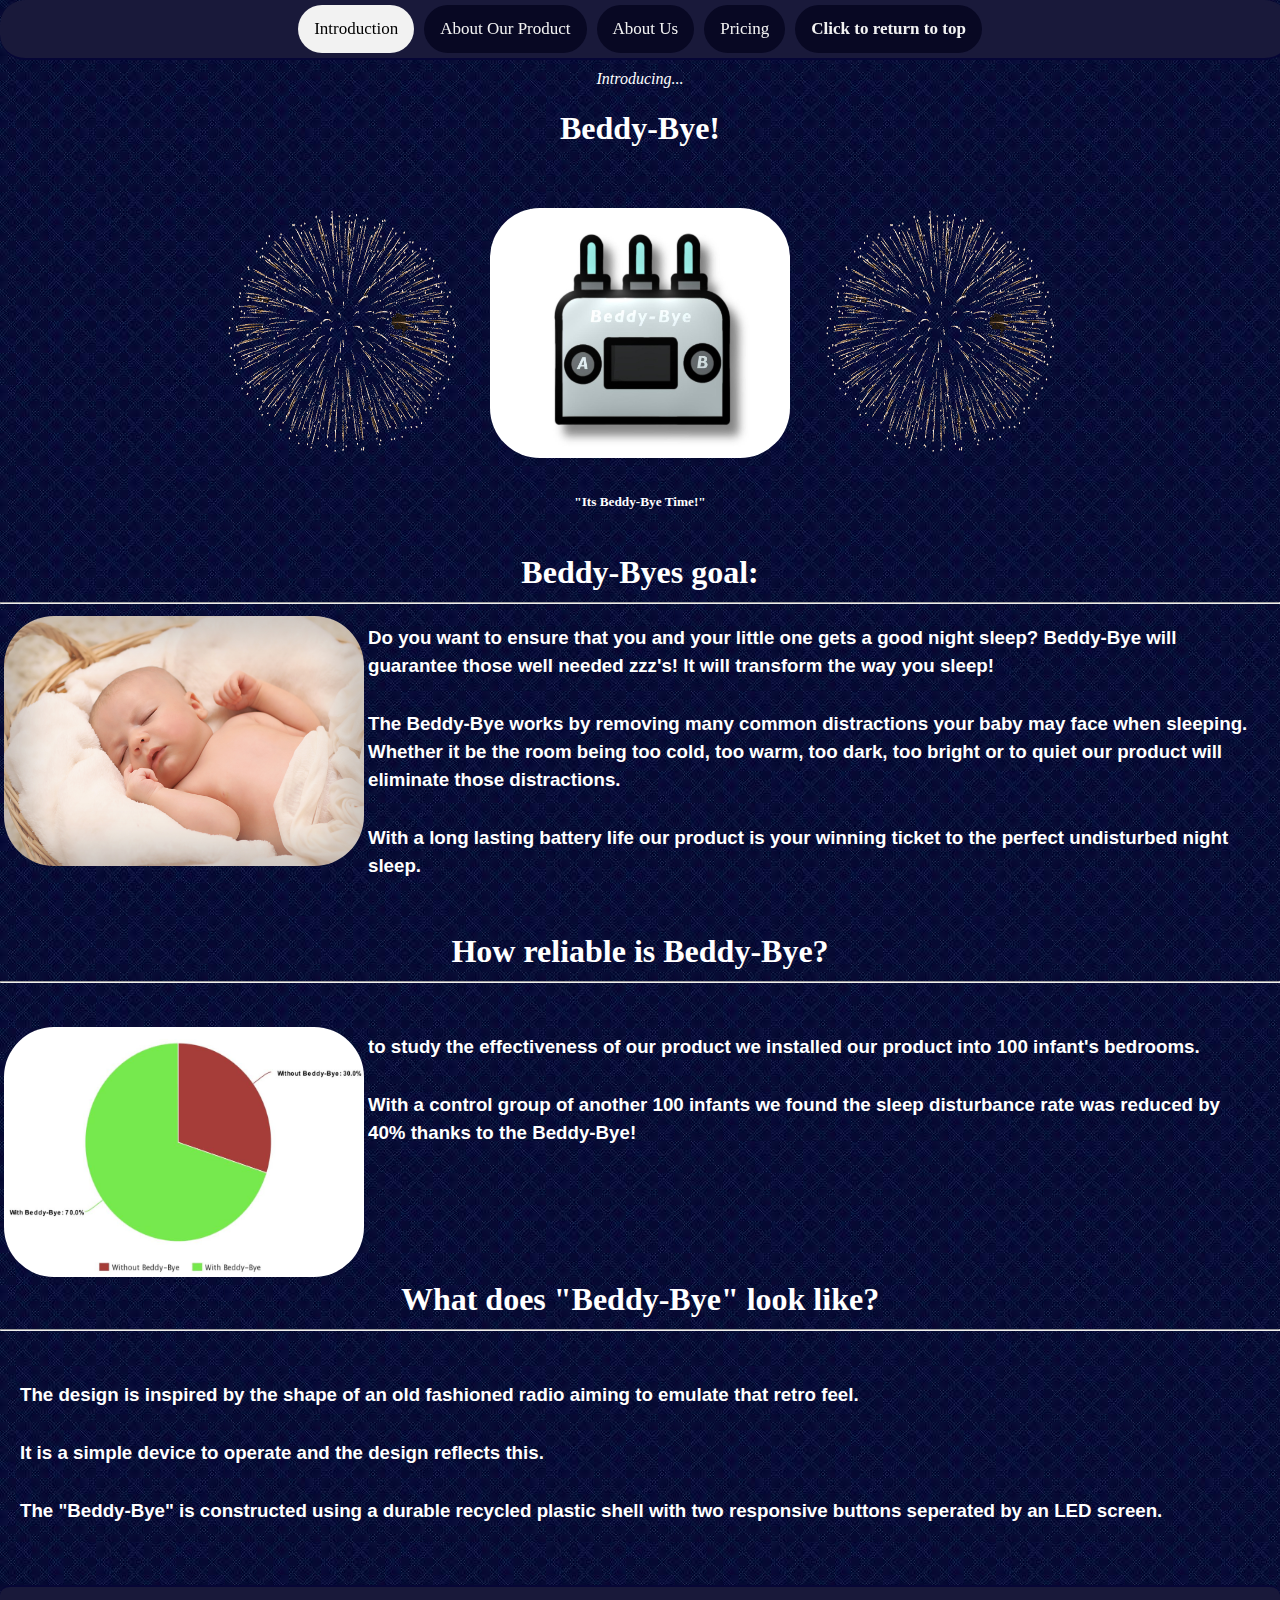
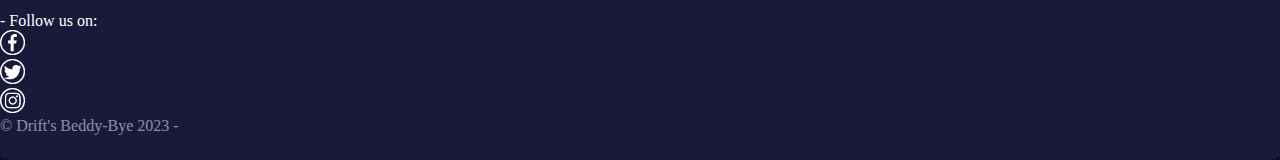
==== commit d726c0b9: "<br/> Purge" ====
--- a/index.html
+++ b/index.html
@@ -53,7 +53,6 @@
 
     <header>
 
-
         <!--Navigation Bar-->
         <div class="navbar">
             <a id="onPage" href="index.html">Introduction</a>
@@ -76,19 +75,11 @@
 
 
         <center>
-
-
-
-            <br />
-
-
-
             <p>
                 <Italic>Introducing...</Italic>
 
                 <h1>Beddy-Bye!</h1>
             </p>
-
 
             <p>
                 <img id="image" src="images/Fireworks.gif" style="width:250px;height:250px;">     <img id="image" src="images/Product.jpg" style="width:300px;height:250px;">       <img id="image" src="images/Fireworks.gif" style="width:250px;height:250px;">
@@ -99,78 +90,62 @@
 
         </center>
 
-        <p>
             <h1><b>Beddy-Byes goal:</b></h1>
             <hr />
 
             <img id="Image_In_Line" src="images/Baby_Asleep.jpg" style="width:360px;height:250px;">
 
-            <br /><br />
-
             <h3>
-
-                Do you want to ensure that you and your little one gets a good night sleep? Beddy-Bye will guarantee those well needed zzz's! It will transform the way you sleep!
-
-
-                The Beddy-Bye works by removing many common distractions your baby may face when sleeping. <br /><br /> Whether it be the room being too cold, too warm, too dark, too bright or to quiet our product will eliminate those distractions.
-
-
-                With a long lasting battery life our product is your winning ticket to the perfect undisturbed night sleep.
-
-
-
+                <p>
+                    Do you want to ensure that you and your little one gets a good night sleep? Beddy-Bye will guarantee those well needed zzz's! It will transform the way you sleep!
+                </p>
+                <p>
+                    The Beddy-Bye works by removing many common distractions your baby may face when sleeping. Whether it be the room being too cold, too warm, too dark, too bright or to quiet our product will eliminate those distractions.
+                </p>
+                <p>
+                    With a long lasting battery life our product is your winning ticket to the perfect undisturbed night sleep.
+                </p>
             </h3>
-        </p>
 
         <p>
             <h1><b>How reliable is Beddy-Bye?</b></h1>
 
             <hr />
-
-            <img id="Image_In_Line" src="images/Chart.jpeg" style="width:460px;height:310px;">
+        </p>
+            <img id="Image_In_Line" src="images/Chart.jpeg" style="width:360px;height:250px;">
 
             <h3>
-
-                <br /><br /><br />
-
-                to study the effectiveness of our product we installed our product into 100 infant's bedrooms.
-
-                <br /> <br />
-
-                With a control group of another 100 infants we found the sleep disturbance rate was reduced by 40% thanks to the Beddy-Bye!
-
-                <br /><br /><br /><br />
-
+                <p>
+                    to study the effectiveness of our product we installed our product into 100 infant's bedrooms.
+                </p>
+                <p>
+                    With a control group of another 100 infants we found the sleep disturbance rate was reduced by 40% thanks to the Beddy-Bye!
+                </p>
             </h3>
-        </p>
-
+                                                                                                                                                                            <br/><br /><br /><br />
         <p>
             <center>
                 <h1>What does "Beddy-Bye" look like?</h1>
             </center>
 
             <hr />
-
-            <h3>
-
+        </p>
+ 
+        <h3>
+            <p>
                 The design is inspired by the shape of an old fashioned radio aiming to emulate that retro feel.
-                <br /> <br />
+            </p>
+            <p>
                 It is a simple device to operate and the design reflects this.
-                <br /> <br />
+            </p>
+            <p>
                 The "Beddy-Bye" is constructed using a durable recycled plastic shell with two responsive buttons seperated by an LED screen.
-
-                <br /><br /><br /><br />
-
-            </h3>
-        </p>
-
-
-
+            </p>
+        </h3>
+       
     </main>
 
     <footer>
-
-
 
         <FooterText>
             - Follow us on:
@@ -180,7 +155,6 @@
             <a href="https://Twitter.com/"><div title="Twitter"> <img src="images/Twitter_Icon.png" style="width:25px;height:25px;"> </div> </a>
             <a href="https://Instagram.com/"><div title="Instagram"> <img src="images/Instagram_Icon.png" style="width:25px;height:25px;"> </div> </a>
         </FooterText>
-
 
         <FooterText id="copyright">&copy; Drift's Beddy-Bye 2023 -</FooterText>
     </footer>
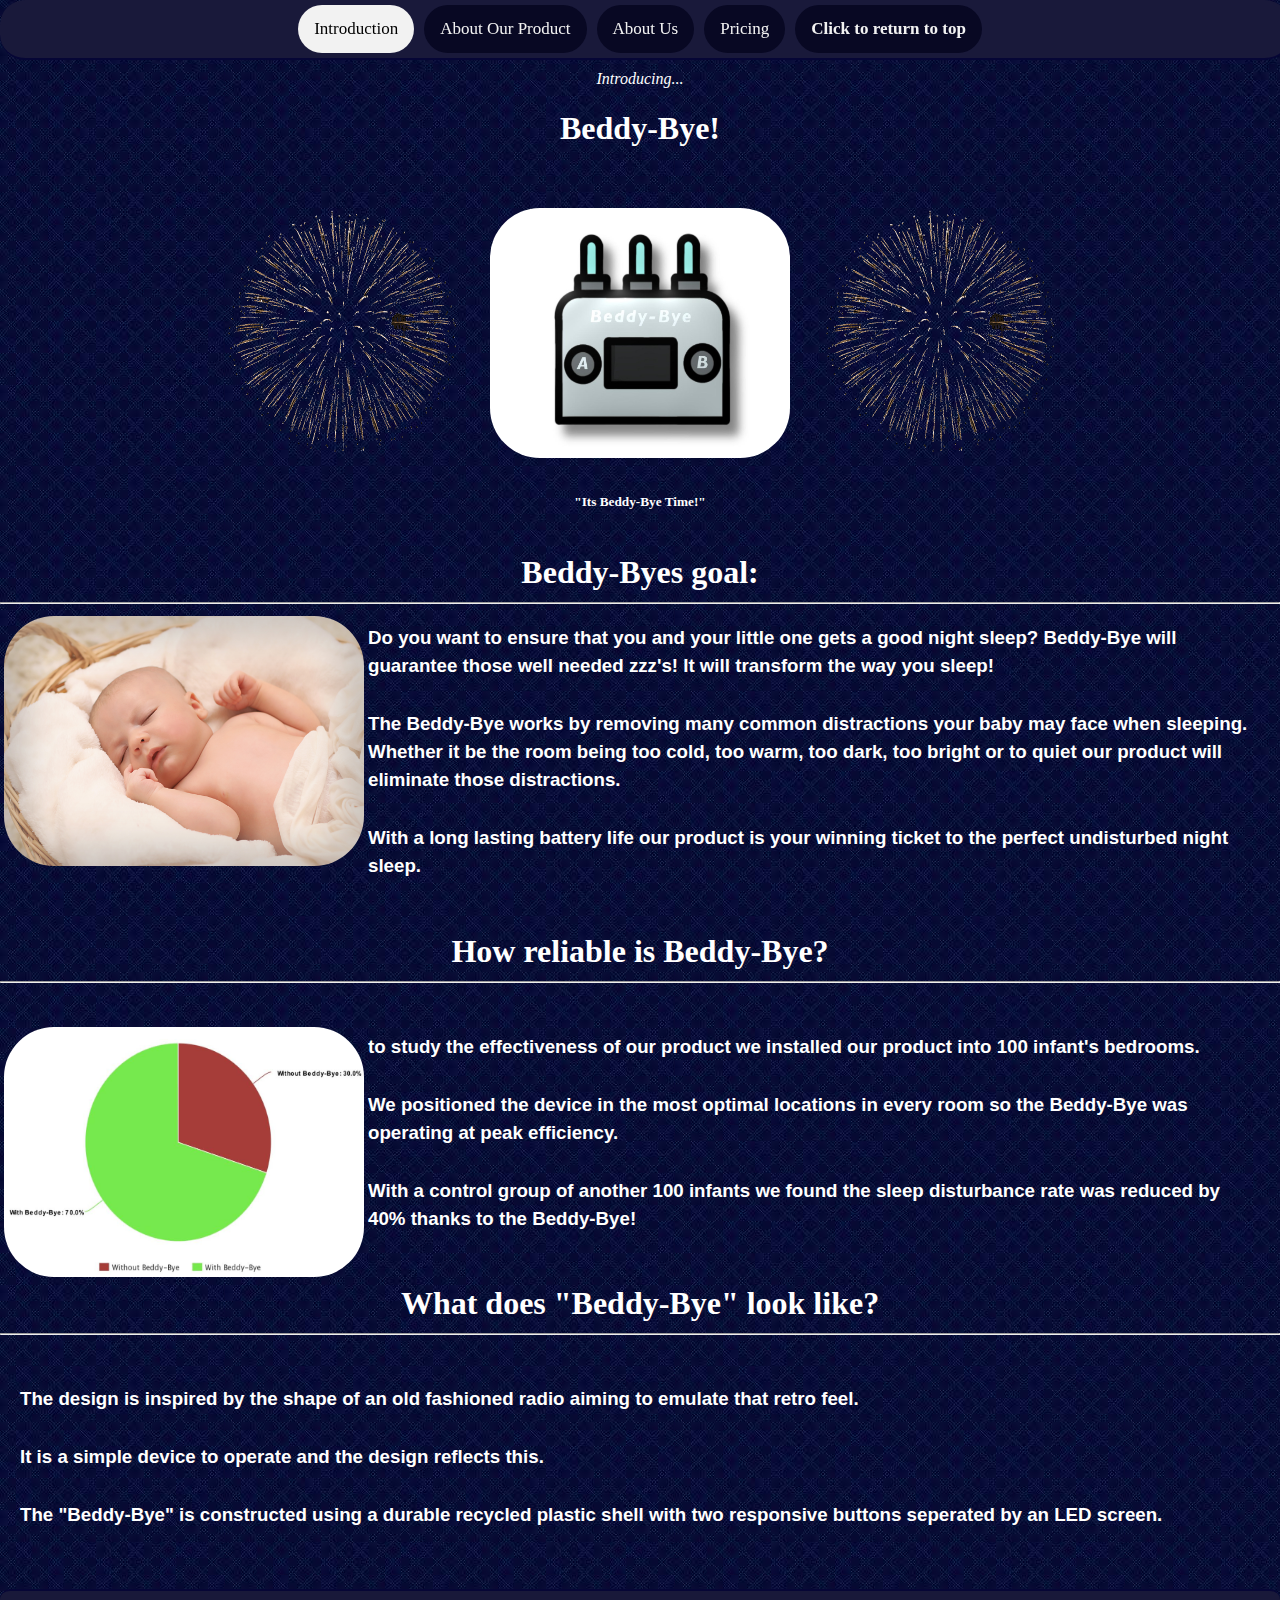
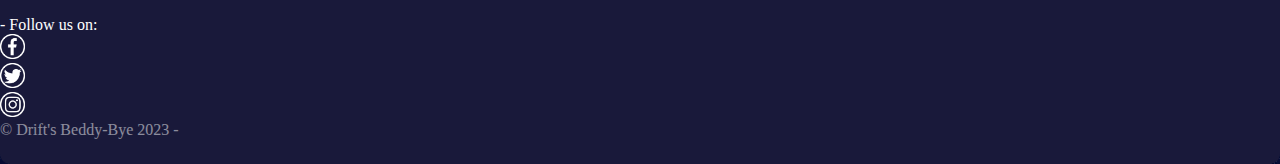
==== commit c3e904b6: "<br/> purge part 2" ====
--- a/index.html
+++ b/index.html
@@ -1,21 +1,15 @@
 <!DOCTYPE html>
-<!--    
-    Beddy-Bye Product Website   
+<!--
+    Beddy-Bye Product Website
 -->
 <html lang="en">
 <head>
-
-
 
     <meta charset="utf-8" />
     <meta name="viewport" content="width=device-width, initial-scale=1.0" />
     <meta name="keywords" content="html5, Beddy-Bye" />
 
-
-
-
     <title>Beddy-Bye Official Website</title>
-
 
     <style>
 
@@ -37,19 +31,13 @@
 
     </style>
 
-
-
     <link rel="stylesheet" href="style/stylus.css">
 
     <link rel="icon" href="images/favicon_io/favicon.ico">
 
 </head>
 
-
-
 <body>
-
-    
 
     <header>
 
@@ -65,14 +53,9 @@
         <!--Navigation Bar "Return To Top brings user to this point"-->
         <h1 id="Return to top"></h1>
 
-
     </header>
 
-
-
     <main>
-
-
 
         <center>
             <p>
@@ -87,42 +70,44 @@
                 <h5>"Its Beddy-Bye Time!"</h5>
             </p>
 
-
         </center>
 
-            <h1><b>Beddy-Byes goal:</b></h1>
-            <hr />
+        <h1><b>Beddy-Byes goal:</b></h1>
+        <hr />
 
-            <img id="Image_In_Line" src="images/Baby_Asleep.jpg" style="width:360px;height:250px;">
+        <img id="Image_In_Line" src="images/Baby_Asleep.jpg" style="width:360px;height:250px;">
 
-            <h3>
-                <p>
-                    Do you want to ensure that you and your little one gets a good night sleep? Beddy-Bye will guarantee those well needed zzz's! It will transform the way you sleep!
-                </p>
-                <p>
-                    The Beddy-Bye works by removing many common distractions your baby may face when sleeping. Whether it be the room being too cold, too warm, too dark, too bright or to quiet our product will eliminate those distractions.
-                </p>
-                <p>
-                    With a long lasting battery life our product is your winning ticket to the perfect undisturbed night sleep.
-                </p>
-            </h3>
+        <h3>
+            <p>
+                Do you want to ensure that you and your little one gets a good night sleep? Beddy-Bye will guarantee those well needed zzz's! It will transform the way you sleep!
+            </p>
+            <p>
+                The Beddy-Bye works by removing many common distractions your baby may face when sleeping. Whether it be the room being too cold, too warm, too dark, too bright or to quiet our product will eliminate those distractions.
+            </p>
+            <p>
+                With a long lasting battery life our product is your winning ticket to the perfect undisturbed night sleep.
+            </p>
+        </h3>
 
         <p>
             <h1><b>How reliable is Beddy-Bye?</b></h1>
 
             <hr />
         </p>
-            <img id="Image_In_Line" src="images/Chart.jpeg" style="width:360px;height:250px;">
+        <img id="Image_In_Line" src="images/Chart.jpeg" style="width:360px;height:250px;">
 
-            <h3>
-                <p>
-                    to study the effectiveness of our product we installed our product into 100 infant's bedrooms.
-                </p>
-                <p>
-                    With a control group of another 100 infants we found the sleep disturbance rate was reduced by 40% thanks to the Beddy-Bye!
-                </p>
-            </h3>
-                                                                                                                                                                            <br/><br /><br /><br />
+        <h3>
+            <p>
+                to study the effectiveness of our product we installed our product into 100 infant's bedrooms.
+            </p>
+            <p>
+                We positioned the device in the most optimal locations in every room so the Beddy-Bye was operating at peak efficiency.
+            </p>
+            <p>
+                With a control group of another 100 infants we found the sleep disturbance rate was reduced by 40% thanks to the Beddy-Bye!
+            </p>
+        </h3>
+
         <p>
             <center>
                 <h1>What does "Beddy-Bye" look like?</h1>
@@ -130,7 +115,7 @@
 
             <hr />
         </p>
- 
+
         <h3>
             <p>
                 The design is inspired by the shape of an old fashioned radio aiming to emulate that retro feel.
@@ -142,14 +127,13 @@
                 The "Beddy-Bye" is constructed using a durable recycled plastic shell with two responsive buttons seperated by an LED screen.
             </p>
         </h3>
-       
+
     </main>
 
     <footer>
 
         <FooterText>
             - Follow us on:
-
 
             <a href="https://facebook.com/"><div title="Facebook"> <img src="images/Facebook_Icon.png" style="width:25px;height:25px;"> </div> </a>
             <a href="https://Twitter.com/"><div title="Twitter"> <img src="images/Twitter_Icon.png" style="width:25px;height:25px;"> </div> </a>
@@ -159,10 +143,5 @@
         <FooterText id="copyright">&copy; Drift's Beddy-Bye 2023 -</FooterText>
     </footer>
 
-
-
 </body>
-
-
-
 </html>